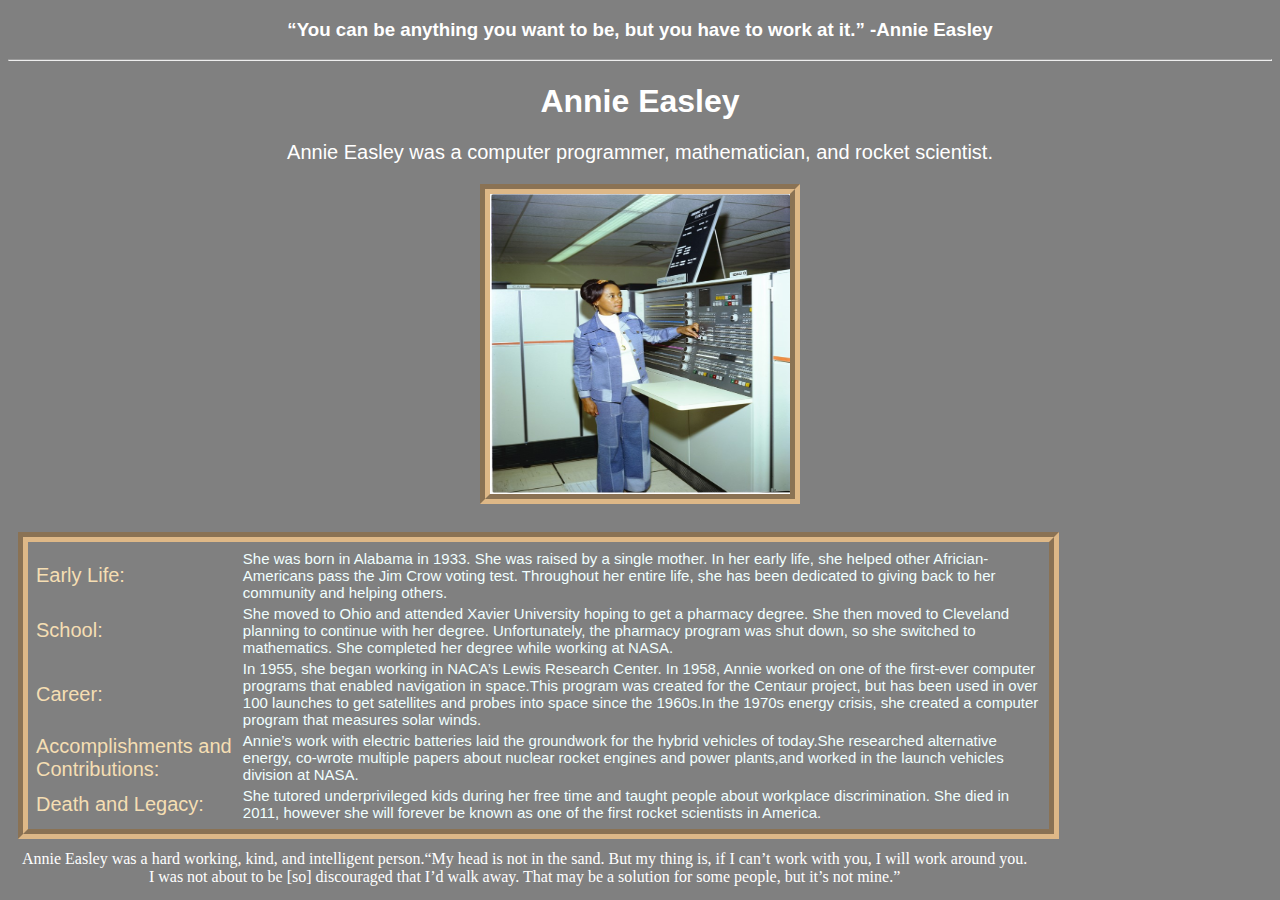
==== index.html @ 5237a9a6 "Initial commit" ====
<!DOCTYPE html>
<html lang="en-Ca">
  <head>
    <meta charset="utf-8">
    <meta name="description" content="Annie Easley info webpage">
    <meta name="author" content="E.Jette">
    <meta name="viewport" content="width=device-width, inital-scale=1.0">
    <title>Assignement 4</title>
    <link href="style.css" rel="stylesheet" type="text/css" />
  </head>
  <body id="main-page">
    <div class="div1">
    <h3>“You can be anything you want to be, but you have to work at it.” -Annie Easley</h3>
    <hr>
    <h1>Annie Easley</h1>
    <p class="text">Annie Easley was a computer programmer, mathematician, and rocket scientist.</p>
    </div>
    <img id="image" src="./images/annie1.jpg" alt="Annie Easley standing next to a computer" />
    <br>
    <div class="div2">
      <table id="table">
        <tr>
          <td class="heading">Early Life:</td>
          <td class="t-text">She was born in Alabama in 1933. She was raised by a single mother. In her early life, she helped other Africian-Americans pass the Jim Crow voting test. Throughout her entire life, she has been dedicated to giving back to her community and helping others.</td>
        </tr>
        <tr>
          <td class="heading">School:</td>
          <td class="t-text">She moved to Ohio and attended Xavier University hoping to get a pharmacy degree. She then moved to Cleveland planning to continue with her degree. Unfortunately, the pharmacy program was shut down, so she switched to mathematics. She completed her degree while working at NASA.</td>
        </tr>
        <tr>
          <td class="heading">Career:</td>
          <td class="t-text">In 1955, she began working in NACA’s Lewis Research Center. In 1958, Annie worked on one of the first-ever computer programs that enabled navigation in space.This program was created for the Centaur project, but has been used in over 100 launches to get satellites and probes into space since the 1960s.In the 1970s energy crisis, she created a computer program that measures solar winds.</td>
        </tr>
        <tr>
          <td class="heading">Accomplishments and Contributions:</td>
          <td class="t-text">Annie’s work with electric batteries laid the groundwork for the hybrid vehicles of today.She researched alternative energy, co-wrote multiple papers about nuclear rocket engines and power plants,and worked in the launch vehicles division at NASA.</td>
        </tr>
        <tr>
          <td class="heading">Death and Legacy:</td>
          <td class="t-text">She tutored underprivileged kids during her free time and taught people about workplace discrimination. She died in 2011, however she will forever be known as one of the first rocket scientists in America.</td>
        </tr>
      </table>
    </div>
    <p class="conclusion">Annie Easley was a hard working, kind, and intelligent person.<q>My head is not in the sand. But my thing is, if I can’t work with you, I will work around you. I was not about to be [so] discouraged that I’d walk away. That may be a solution for some people, but it’s not mine.</q></p>
    <script src="script.js"></script>
  </body>
</html>
---- style.css ----
#main-page {
  background-color: grey;
}

.div1 {
  color: white;
  font-family: 'Franklin Gothic Medium', 'Arial Narrow', Arial, sans-serif;
  text-align: center;
}

.text {
  font-size: 20px;
}

#image {
  width: 300px;
  height: 300px;
  display: block;
  margin-left: auto;
  margin-right: auto;
  border: 10px groove burlywood;
}

.div2 {
  margin: 10px;
  padding: 5px;
  border: 10px groove burlywood;
  width: 80%;
  font-family: -apple-system, BlinkMacSystemFont, 'Segoe UI', Roboto, Oxygen, Ubuntu, Cantarell, 'Open Sans', 'Helvetica Neue', sans-serif;
}

.heading {
  font-size: 20px;
  color: wheat;
}

.t-text {
  font-size: 15px;
  color: azure;
}

.conclusion {
  font-family: fantasy;
  color: white;
  margin: 11px;
  width: 80%;
  text-align: center;
}
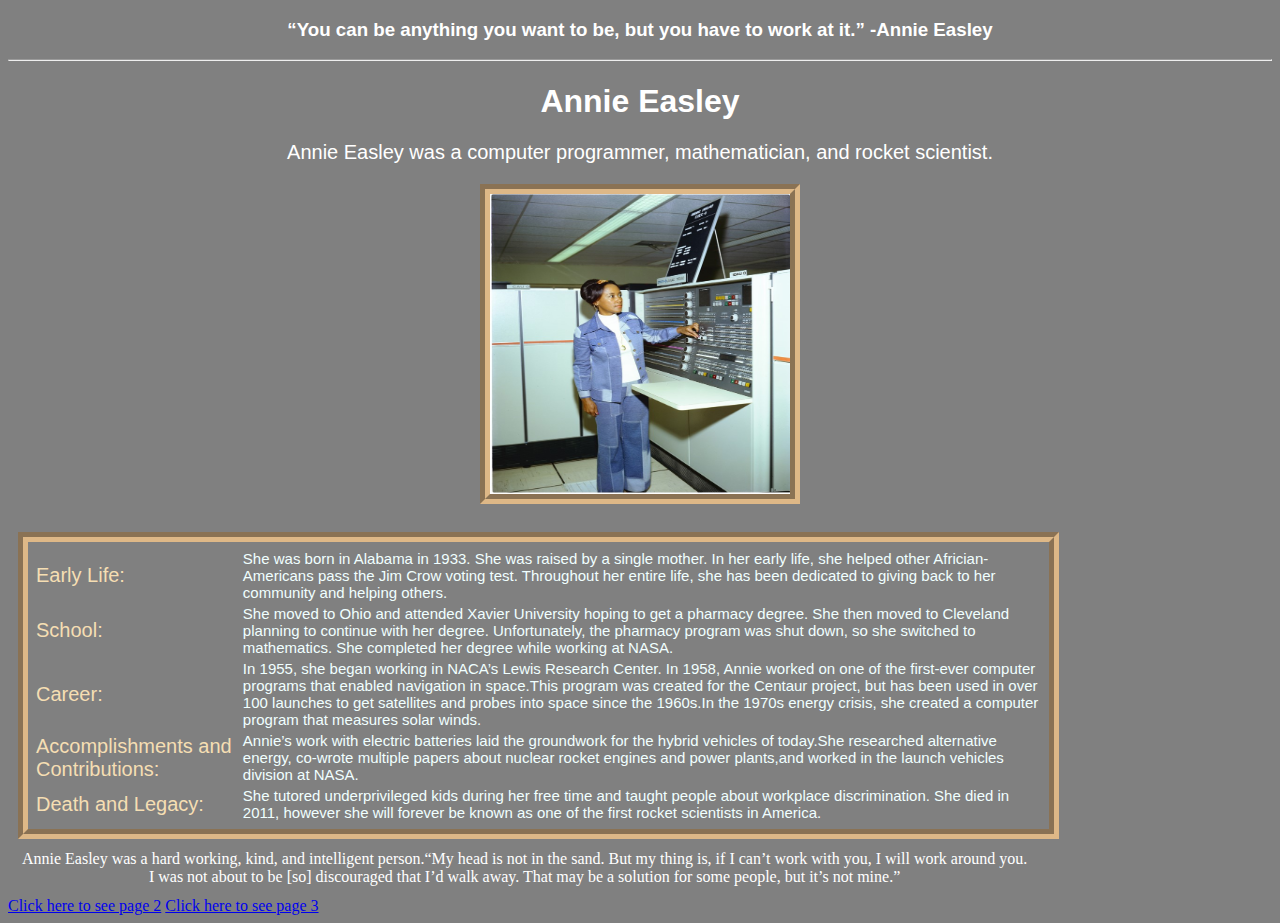
==== commit cdc1f3f3: "created new pages and added 4 images" ====
--- a/index.html
+++ b/index.html
@@ -2,13 +2,13 @@
 <html lang="en-Ca">
   <head>
     <meta charset="utf-8">
-    <meta name="description" content="Annie Easley info webpage">
+    <meta name="description" content="Annie Easley webpages">
     <meta name="author" content="E.Jette">
     <meta name="viewport" content="width=device-width, inital-scale=1.0">
-    <title>Assignement 4</title>
+    <title>Annie Easley Information Page</title>
     <link href="style.css" rel="stylesheet" type="text/css" />
   </head>
-  <body id="main-page">
+  <body class="background">
     <div class="div1">
     <h3>“You can be anything you want to be, but you have to work at it.” -Annie Easley</h3>
     <hr>
@@ -42,6 +42,8 @@
       </table>
     </div>
     <p class="conclusion">Annie Easley was a hard working, kind, and intelligent person.<q>My head is not in the sand. But my thing is, if I can’t work with you, I will work around you. I was not about to be [so] discouraged that I’d walk away. That may be a solution for some people, but it’s not mine.</q></p>
+    <a href=./index2.html>Click here to see page 2</a>
+    <a href=./index3.html>Click here to see page 3</a>
     <script src="script.js"></script>
   </body>
 </html>--- a/style.css
+++ b/style.css
@@ -1,4 +1,4 @@
-#main-page {
+.background {
   background-color: grey;
 }
 
@@ -15,10 +15,10 @@
 #image {
   width: 300px;
   height: 300px;
+  border: 10px groove burlywood;
   display: block;
   margin-left: auto;
   margin-right: auto;
-  border: 10px groove burlywood;
 }
 
 .div2 {
@@ -46,3 +46,9 @@
   width: 80%;
   text-align: center;
 }
+
+.image {
+  width: 300px;
+  height: 300px;
+  border: 10px groove burlywood;
+}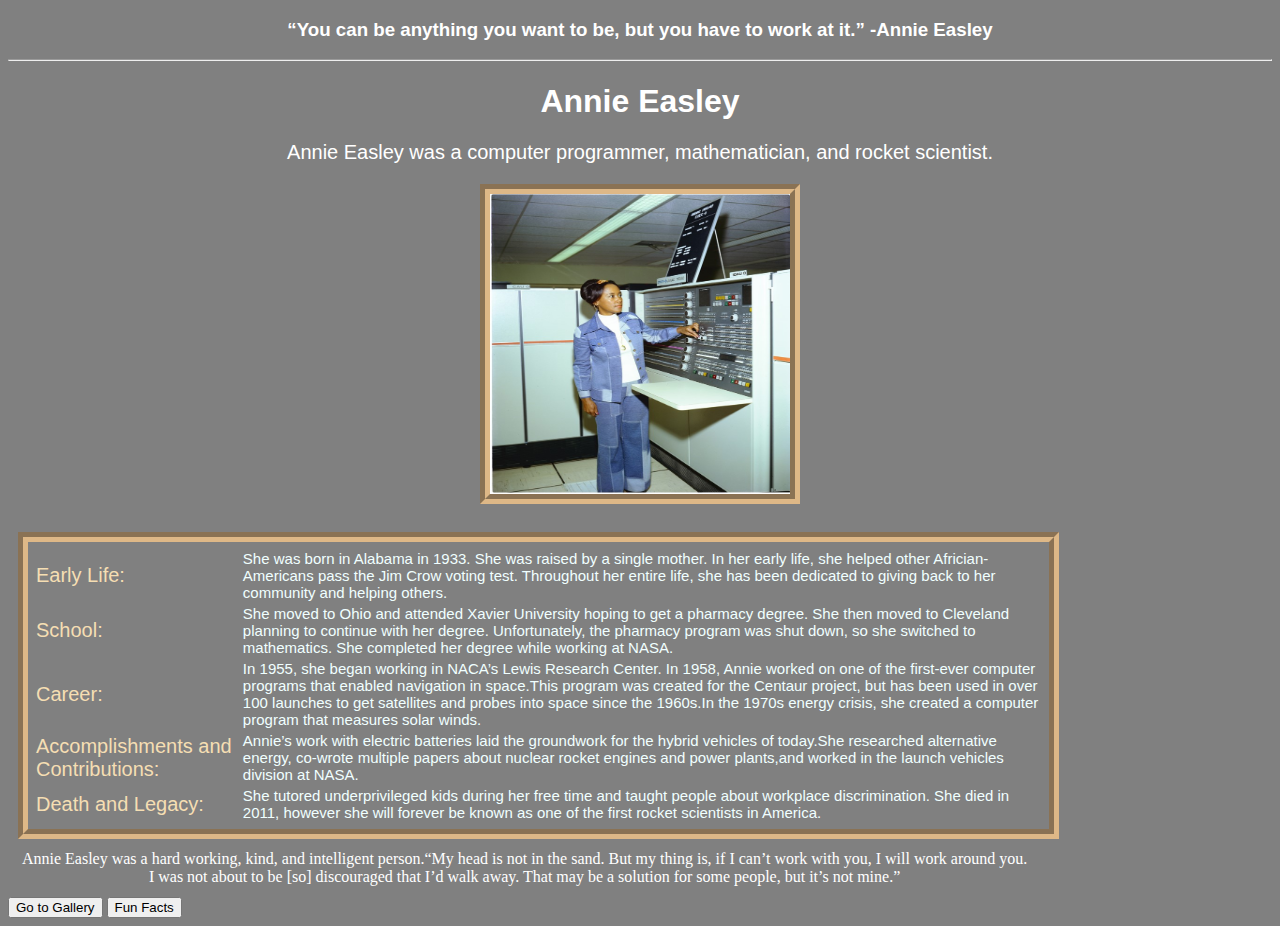
==== commit c83d86a5: "buttons go to pages, facts, and images half done" ====
--- a/index.html
+++ b/index.html
@@ -13,7 +13,7 @@
     <h3>“You can be anything you want to be, but you have to work at it.” -Annie Easley</h3>
     <hr>
     <h1>Annie Easley</h1>
-    <p class="text">Annie Easley was a computer programmer, mathematician, and rocket scientist.</p>
+    <p class="intro-text">Annie Easley was a computer programmer, mathematician, and rocket scientist.</p>
     </div>
     <img id="image" src="./images/annie1.jpg" alt="Annie Easley standing next to a computer" />
     <br>
@@ -21,29 +21,29 @@
       <table id="table">
         <tr>
           <td class="heading">Early Life:</td>
-          <td class="t-text">She was born in Alabama in 1933. She was raised by a single mother. In her early life, she helped other Africian-Americans pass the Jim Crow voting test. Throughout her entire life, she has been dedicated to giving back to her community and helping others.</td>
+          <td class="text">She was born in Alabama in 1933. She was raised by a single mother. In her early life, she helped other Africian-Americans pass the Jim Crow voting test. Throughout her entire life, she has been dedicated to giving back to her community and helping others.</td>
         </tr>
         <tr>
           <td class="heading">School:</td>
-          <td class="t-text">She moved to Ohio and attended Xavier University hoping to get a pharmacy degree. She then moved to Cleveland planning to continue with her degree. Unfortunately, the pharmacy program was shut down, so she switched to mathematics. She completed her degree while working at NASA.</td>
+          <td class="text">She moved to Ohio and attended Xavier University hoping to get a pharmacy degree. She then moved to Cleveland planning to continue with her degree. Unfortunately, the pharmacy program was shut down, so she switched to mathematics. She completed her degree while working at NASA.</td>
         </tr>
         <tr>
           <td class="heading">Career:</td>
-          <td class="t-text">In 1955, she began working in NACA’s Lewis Research Center. In 1958, Annie worked on one of the first-ever computer programs that enabled navigation in space.This program was created for the Centaur project, but has been used in over 100 launches to get satellites and probes into space since the 1960s.In the 1970s energy crisis, she created a computer program that measures solar winds.</td>
+          <td class="text">In 1955, she began working in NACA’s Lewis Research Center. In 1958, Annie worked on one of the first-ever computer programs that enabled navigation in space.This program was created for the Centaur project, but has been used in over 100 launches to get satellites and probes into space since the 1960s.In the 1970s energy crisis, she created a computer program that measures solar winds.</td>
         </tr>
         <tr>
           <td class="heading">Accomplishments and Contributions:</td>
-          <td class="t-text">Annie’s work with electric batteries laid the groundwork for the hybrid vehicles of today.She researched alternative energy, co-wrote multiple papers about nuclear rocket engines and power plants,and worked in the launch vehicles division at NASA.</td>
+          <td class="text">Annie’s work with electric batteries laid the groundwork for the hybrid vehicles of today.She researched alternative energy, co-wrote multiple papers about nuclear rocket engines and power plants,and worked in the launch vehicles division at NASA.</td>
         </tr>
         <tr>
           <td class="heading">Death and Legacy:</td>
-          <td class="t-text">She tutored underprivileged kids during her free time and taught people about workplace discrimination. She died in 2011, however she will forever be known as one of the first rocket scientists in America.</td>
+          <td class="text">She tutored underprivileged kids during her free time and taught people about workplace discrimination. She died in 2011, however she will forever be known as one of the first rocket scientists in America.</td>
         </tr>
       </table>
     </div>
     <p class="conclusion">Annie Easley was a hard working, kind, and intelligent person.<q>My head is not in the sand. But my thing is, if I can’t work with you, I will work around you. I was not about to be [so] discouraged that I’d walk away. That may be a solution for some people, but it’s not mine.</q></p>
-    <a href=./index2.html>Click here to see page 2</a>
-    <a href=./index3.html>Click here to see page 3</a>
+    <button id="gallery">Go to Gallery</button>
+    <button id="fact-page">Fun Facts</button>
     <script src="script.js"></script>
   </body>
 </html>--- a/style.css
+++ b/style.css
@@ -8,7 +8,7 @@
   text-align: center;
 }
 
-.text {
+.intro-text {
   font-size: 20px;
 }
 
@@ -26,17 +26,18 @@
   padding: 5px;
   border: 10px groove burlywood;
   width: 80%;
-  font-family: -apple-system, BlinkMacSystemFont, 'Segoe UI', Roboto, Oxygen, Ubuntu, Cantarell, 'Open Sans', 'Helvetica Neue', sans-serif;
 }
 
 .heading {
   font-size: 20px;
   color: wheat;
+  font-family: -apple-system, BlinkMacSystemFont, 'Segoe UI', Roboto, Oxygen, Ubuntu, Cantarell, 'Open Sans', 'Helvetica Neue', sans-serif;
 }
 
-.t-text {
+.text {
   font-size: 15px;
   color: azure;
+  font-family: -apple-system, BlinkMacSystemFont, 'Segoe UI', Roboto, Oxygen, Ubuntu, Cantarell, 'Open Sans', 'Helvetica Neue', sans-serif;
 }
 
 .conclusion {
@@ -51,4 +52,4 @@
   width: 300px;
   height: 300px;
   border: 10px groove burlywood;
-}+}
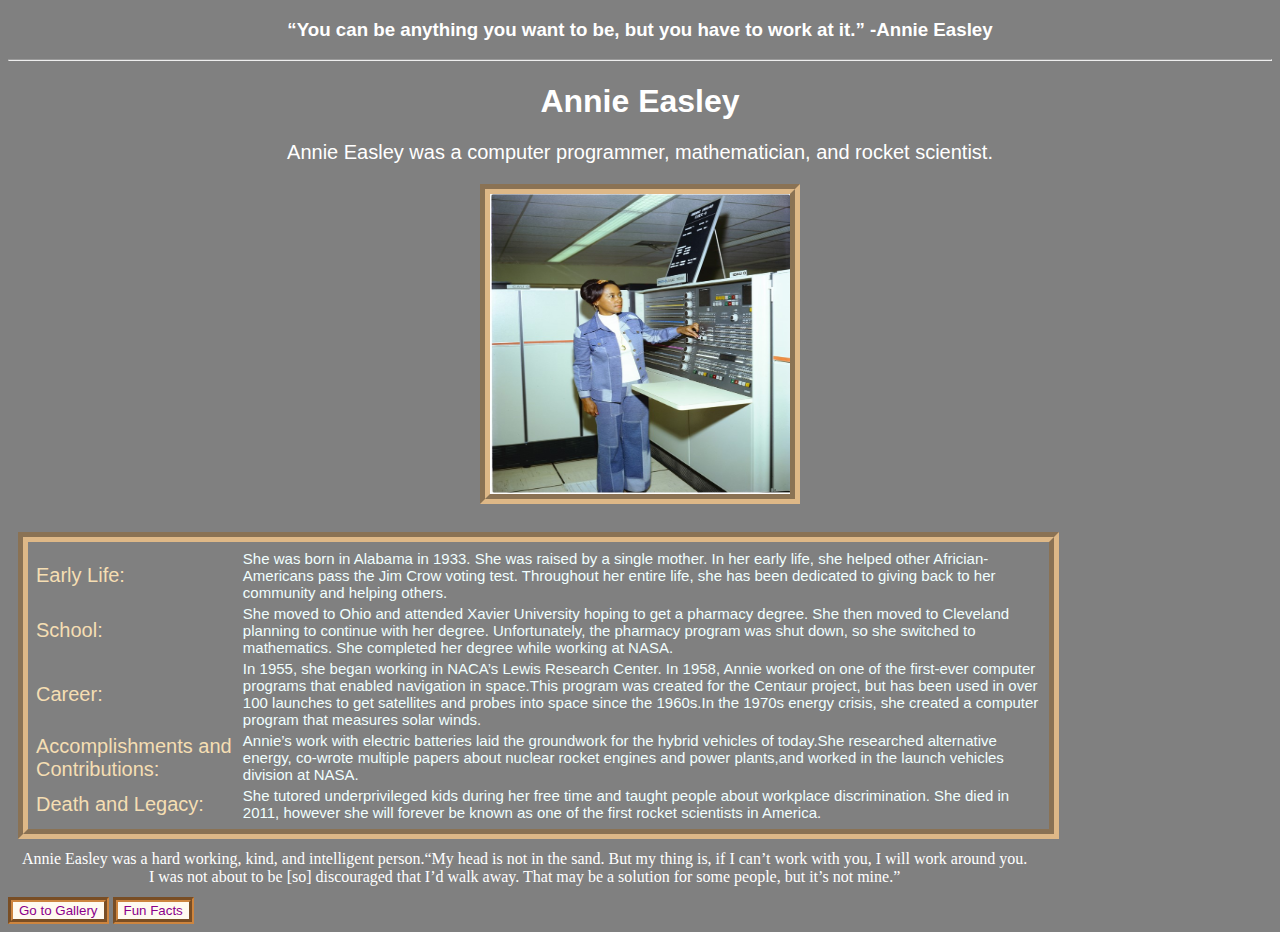
==== commit 389b916b: "did more stuff" ====
--- a/index.html
+++ b/index.html
@@ -42,8 +42,8 @@
       </table>
     </div>
     <p class="conclusion">Annie Easley was a hard working, kind, and intelligent person.<q>My head is not in the sand. But my thing is, if I can’t work with you, I will work around you. I was not about to be [so] discouraged that I’d walk away. That may be a solution for some people, but it’s not mine.</q></p>
-    <button id="gallery">Go to Gallery</button>
-    <button id="fact-page">Fun Facts</button>
+    <button class="button" id="gallery">Go to Gallery</button>
+    <button class="button" id="fact-page">Fun Facts</button>
     <script src="script.js"></script>
   </body>
 </html>--- a/style.css
+++ b/style.css
@@ -53,3 +53,15 @@
   height: 300px;
   border: 10px groove burlywood;
 }
+
+.button {
+  border: 5px groove peru;
+  color: darkmagenta;
+  background-color: floralwhite;
+}
+
+div {
+  display: block; 
+  left: auto;
+  right: auto;
+}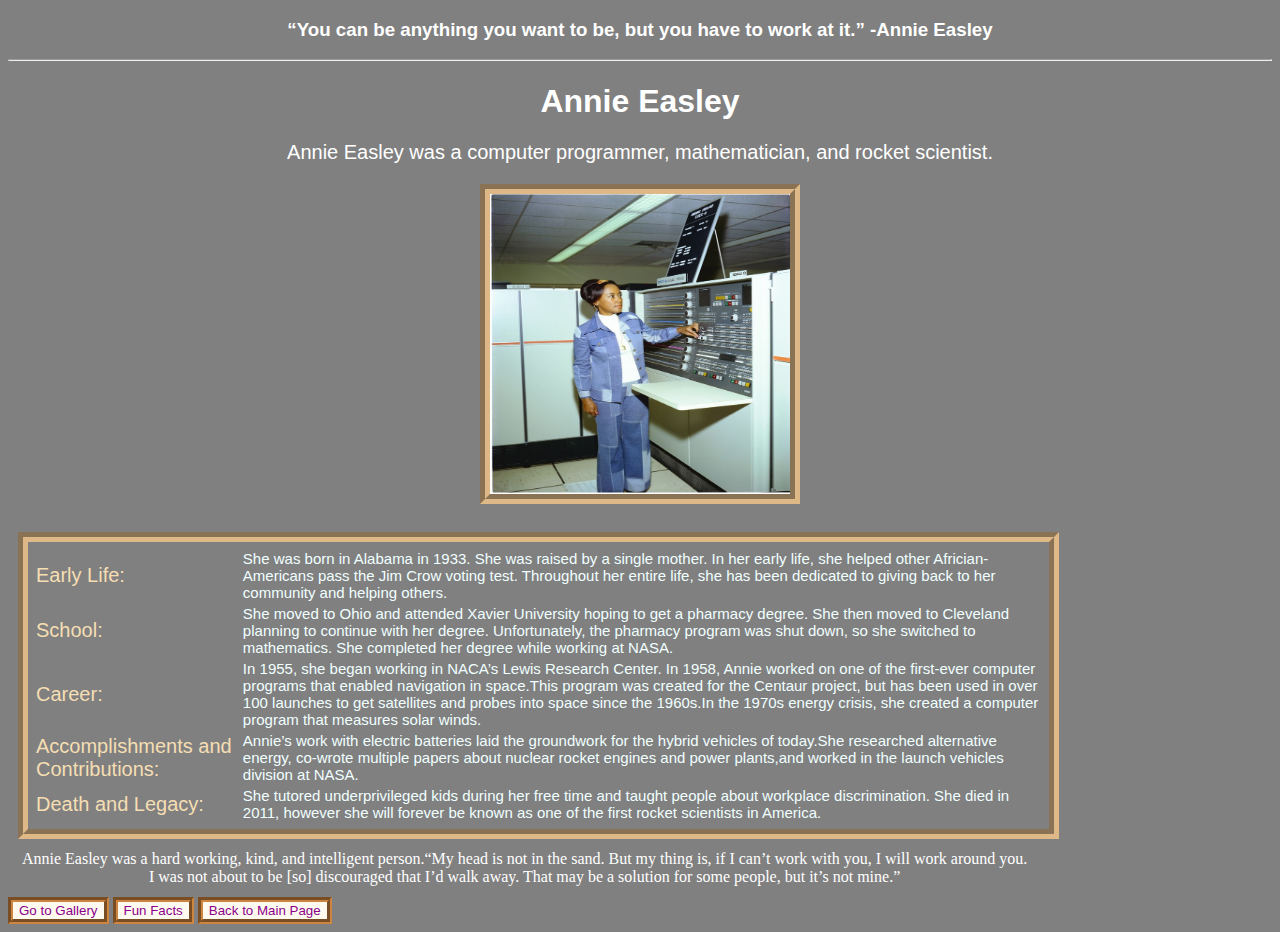
==== commit bbf13ab7: "tried fixing buttons but they're not working" ====
--- a/index.html
+++ b/index.html
@@ -44,6 +44,7 @@
     <p class="conclusion">Annie Easley was a hard working, kind, and intelligent person.<q>My head is not in the sand. But my thing is, if I can’t work with you, I will work around you. I was not about to be [so] discouraged that I’d walk away. That may be a solution for some people, but it’s not mine.</q></p>
     <button class="button" id="gallery">Go to Gallery</button>
     <button class="button" id="fact-page">Fun Facts</button>
+    <button class="button" id="home">Back to Main Page</button>
     <script src="script.js"></script>
   </body>
 </html>--- a/style.css
+++ b/style.css
@@ -61,7 +61,7 @@
 }
 
 div {
-  display: block; 
-  left: auto;
-  right: auto;
-}+  display: block;
+  margin-left: auto;
+  margin-right: auto;
+}
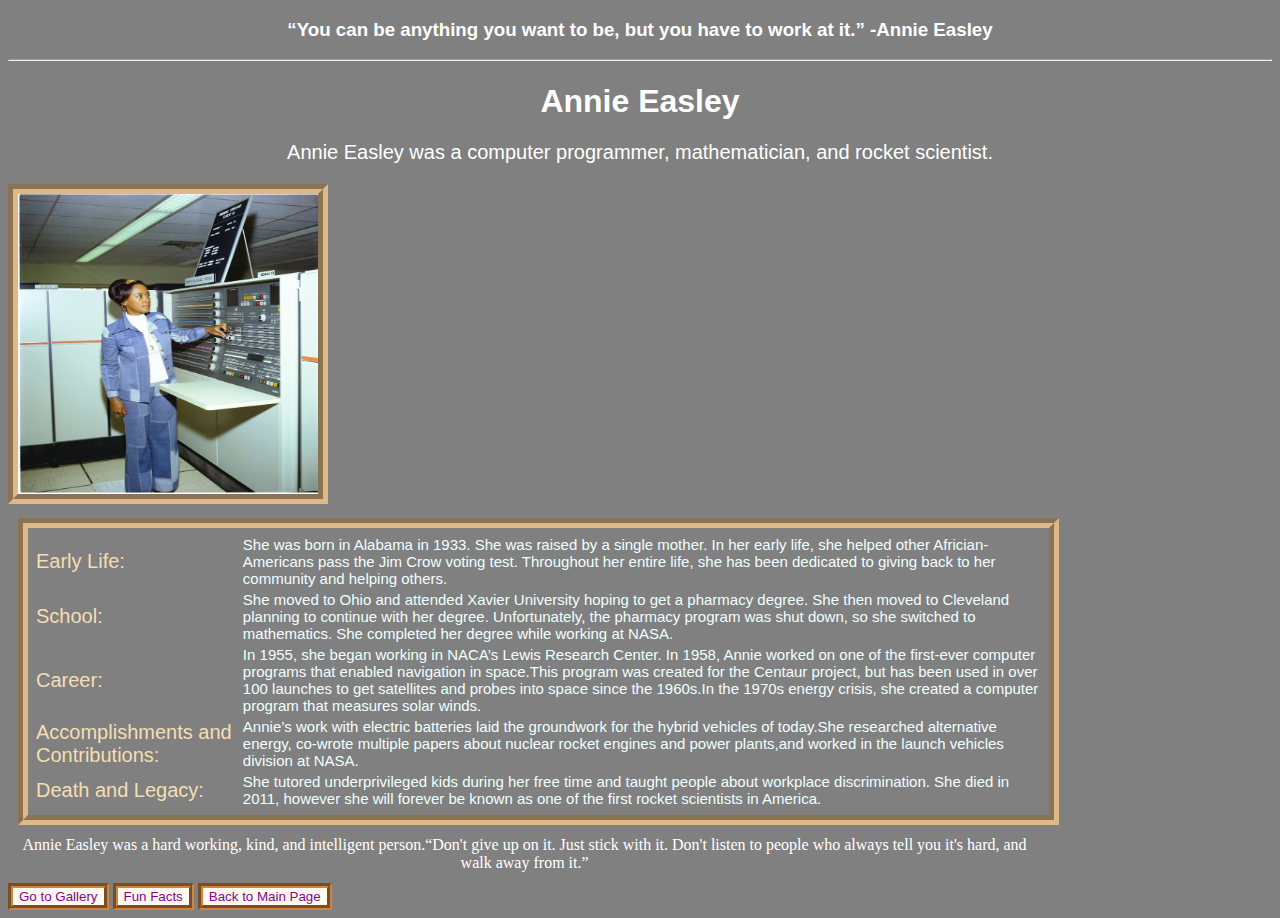
==== commit 8e60c048: "finished gallery page" ====
--- a/index.html
+++ b/index.html
@@ -15,7 +15,7 @@
     <h1>Annie Easley</h1>
     <p class="intro-text">Annie Easley was a computer programmer, mathematician, and rocket scientist.</p>
     </div>
-    <img id="image" src="./images/annie1.jpg" alt="Annie Easley standing next to a computer" />
+    <img class="image" src="./images/annie1.jpg" alt="Annie Easley standing next to a computer" />
     <br>
     <div class="div2">
       <table id="table">
@@ -41,7 +41,7 @@
         </tr>
       </table>
     </div>
-    <p class="conclusion">Annie Easley was a hard working, kind, and intelligent person.<q>My head is not in the sand. But my thing is, if I can’t work with you, I will work around you. I was not about to be [so] discouraged that I’d walk away. That may be a solution for some people, but it’s not mine.</q></p>
+    <p class="conclusion">Annie Easley was a hard working, kind, and intelligent person.<q>Don't give up on it. Just stick with it. Don't listen to people who always tell you it's hard, and walk away from it.</q></p>
     <button class="button" id="gallery">Go to Gallery</button>
     <button class="button" id="fact-page">Fun Facts</button>
     <button class="button" id="home">Back to Main Page</button>
--- a/style.css
+++ b/style.css
@@ -12,13 +12,13 @@
   font-size: 20px;
 }
 
-#image {
+.image {
   width: 300px;
   height: 300px;
   border: 10px groove burlywood;
-  display: block;
+  /*display: block;
   margin-left: auto;
-  margin-right: auto;
+  margin-right: auto;*/
 }
 
 .div2 {
@@ -60,8 +60,32 @@
   background-color: floralwhite;
 }
 
-div {
-  display: block;
-  margin-left: auto;
-  margin-right: auto;
+#heading {
+  position: sticky;
+  top: 0;
+  margin: auto;
+  width: 50%;
+  color: ivory;
+  font-family: -apple-system, BlinkMacSystemFont, 'Segoe UI', Roboto, Oxygen, Ubuntu, Cantarell, 'Open Sans', 'Helvetica Neue', sans-serif;
+  text-align: center;
+  border: 3px inset darkkhaki;
 }
+
+.div3 {
+  margin: 20px;
+}
+
+.ski-image {
+  width: 300px;
+  height: 300px;
+  border: 10px groove burlywood;
+  margin-left: 10px;
+}
+
+.quote {
+  font-size: 15px;
+  font-family: -apple-system, BlinkMacSystemFont, 'Segoe UI', Roboto, Oxygen, Ubuntu, Cantarell, 'Open Sans', 'Helvetica Neue', sans-serif;
+  color: beige;
+  text-align: center;
+  width: 75%;
+}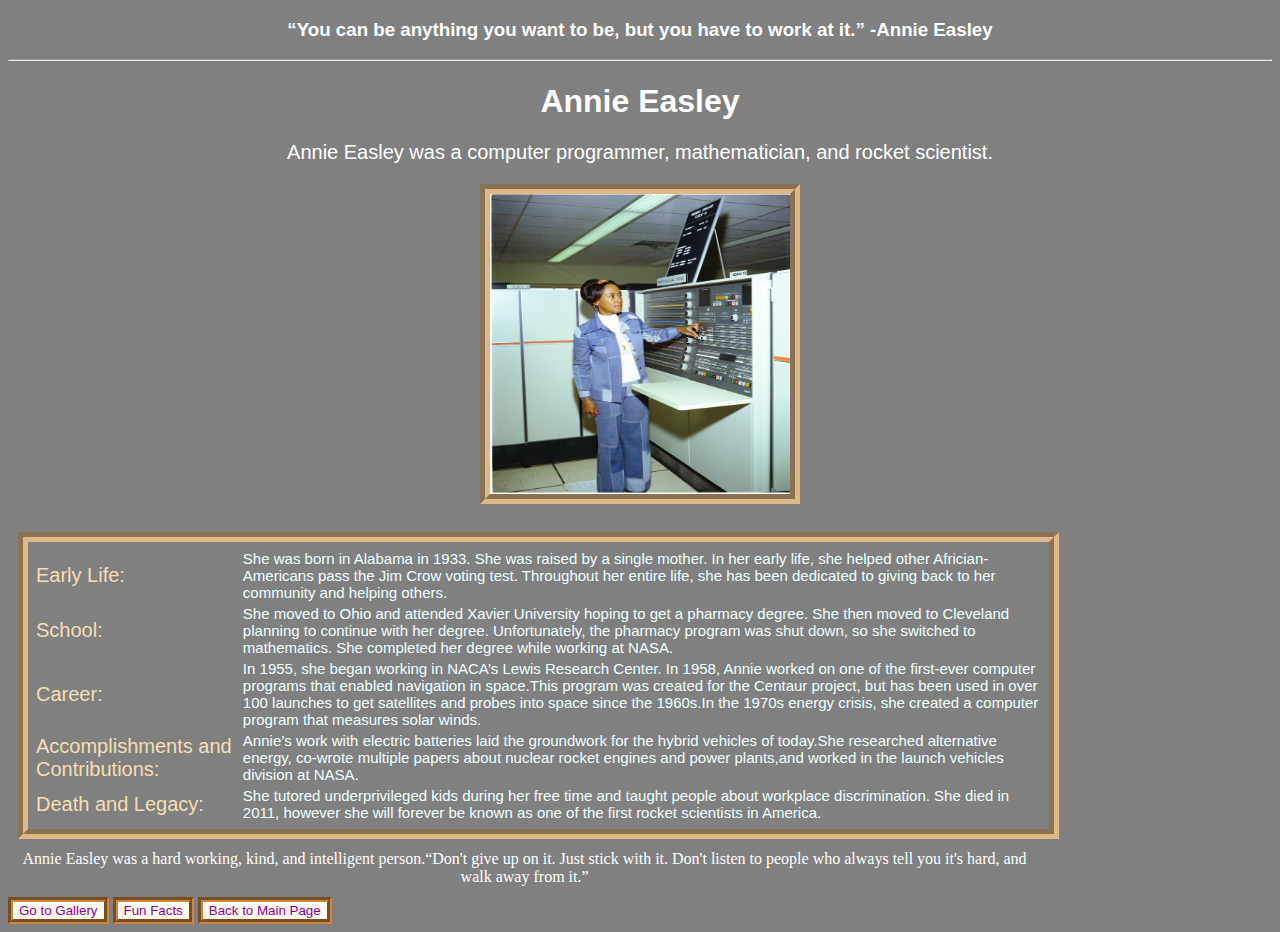
==== commit b924a5f1: "finished fact page" ====
--- a/index.html
+++ b/index.html
@@ -15,7 +15,7 @@
     <h1>Annie Easley</h1>
     <p class="intro-text">Annie Easley was a computer programmer, mathematician, and rocket scientist.</p>
     </div>
-    <img class="image" src="./images/annie1.jpg" alt="Annie Easley standing next to a computer" />
+    <img id="image" src="./images/annie1.jpg" alt="Annie Easley standing next to a computer" />
     <br>
     <div class="div2">
       <table id="table">
--- a/style.css
+++ b/style.css
@@ -12,13 +12,13 @@
   font-size: 20px;
 }
 
-.image {
+#image {
   width: 300px;
   height: 300px;
   border: 10px groove burlywood;
-  /*display: block;
+  display: block;
   margin-left: auto;
-  margin-right: auto;*/
+  margin-right: auto;
 }
 
 .div2 {
@@ -88,4 +88,16 @@
   color: beige;
   text-align: center;
   width: 75%;
-}+}
+
+.facts {
+  font-size: 20px;
+  color: azure;
+  font-family: -apple-system, BlinkMacSystemFont, 'Segoe UI', Roboto, Oxygen, Ubuntu, Cantarell, 'Open Sans', 'Helvetica Neue', sans-serif;
+}
+
+.header {
+  margin: 20px;
+  color: wheat;
+  font-family: -apple-system, BlinkMacSystemFont, 'Segoe UI', Roboto, Oxygen, Ubuntu, Cantarell, 'Open Sans', 'Helvetica Neue', sans-serif;
+}
